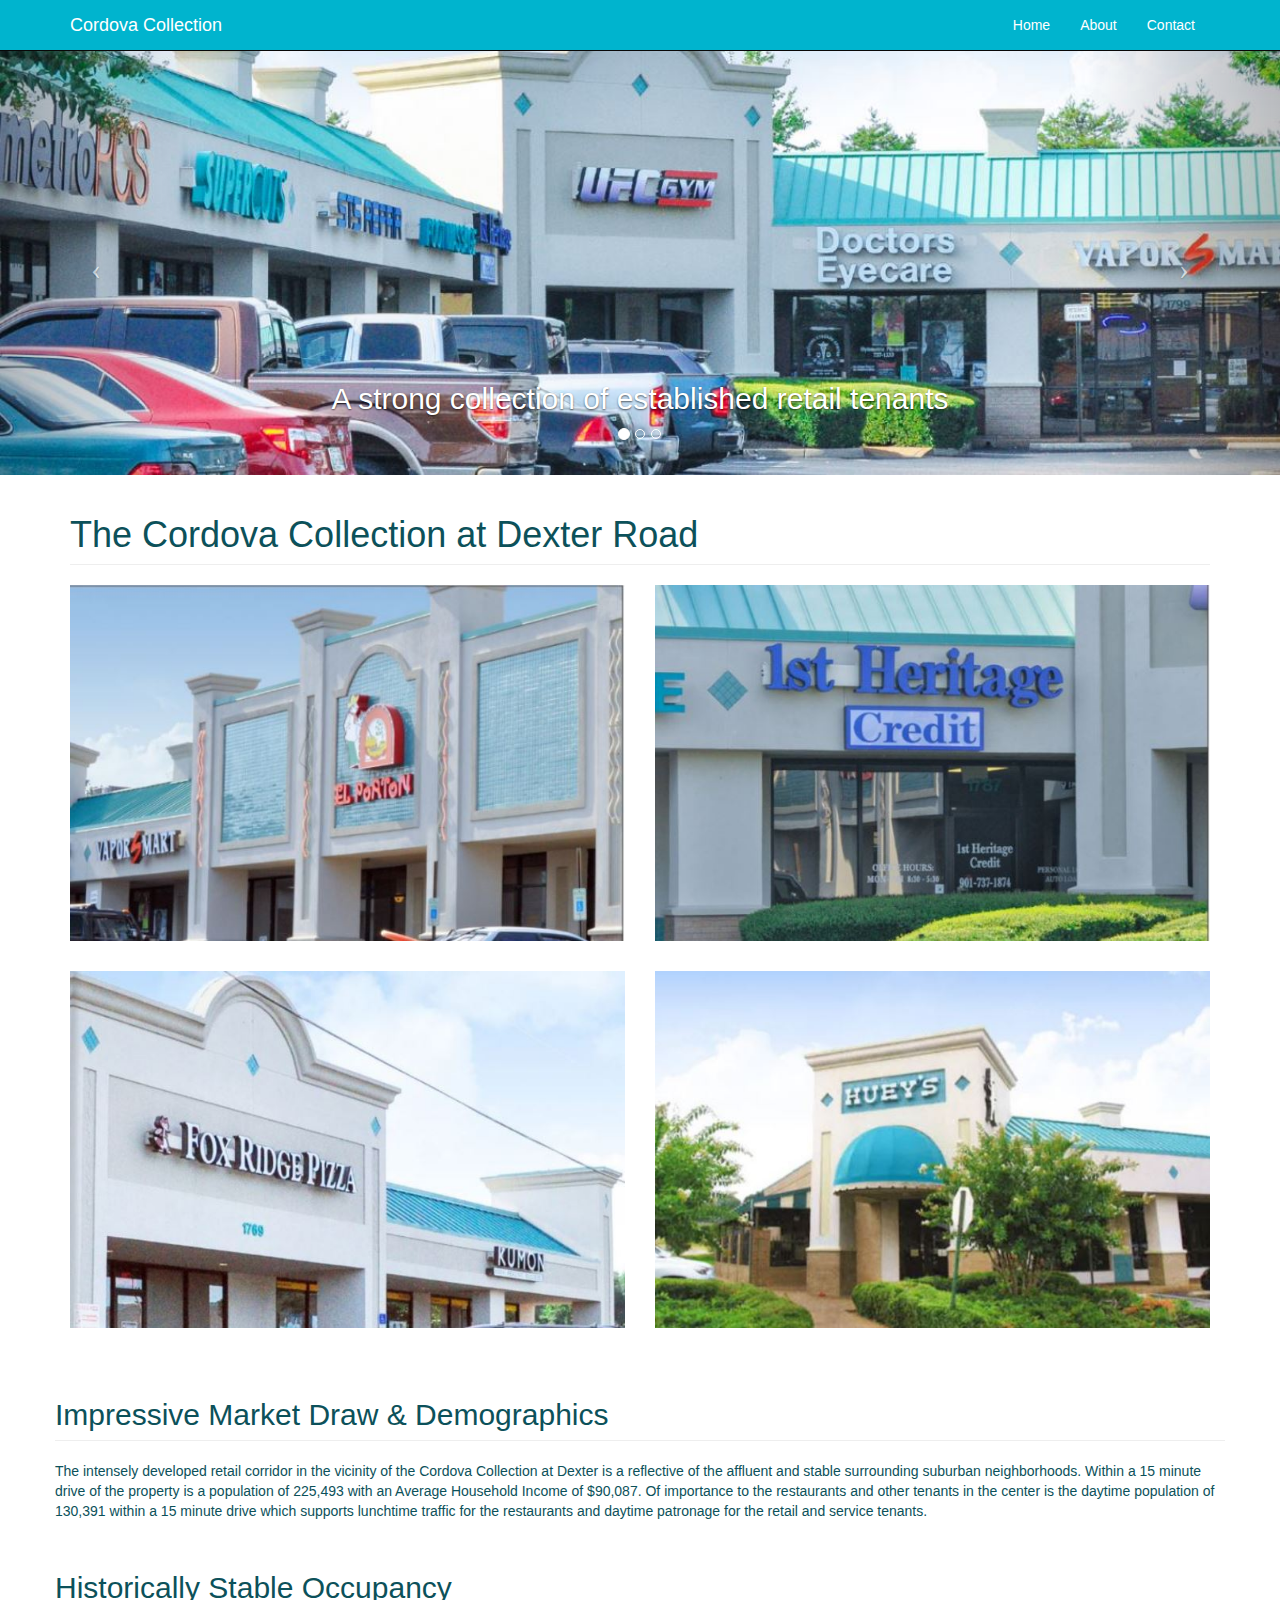
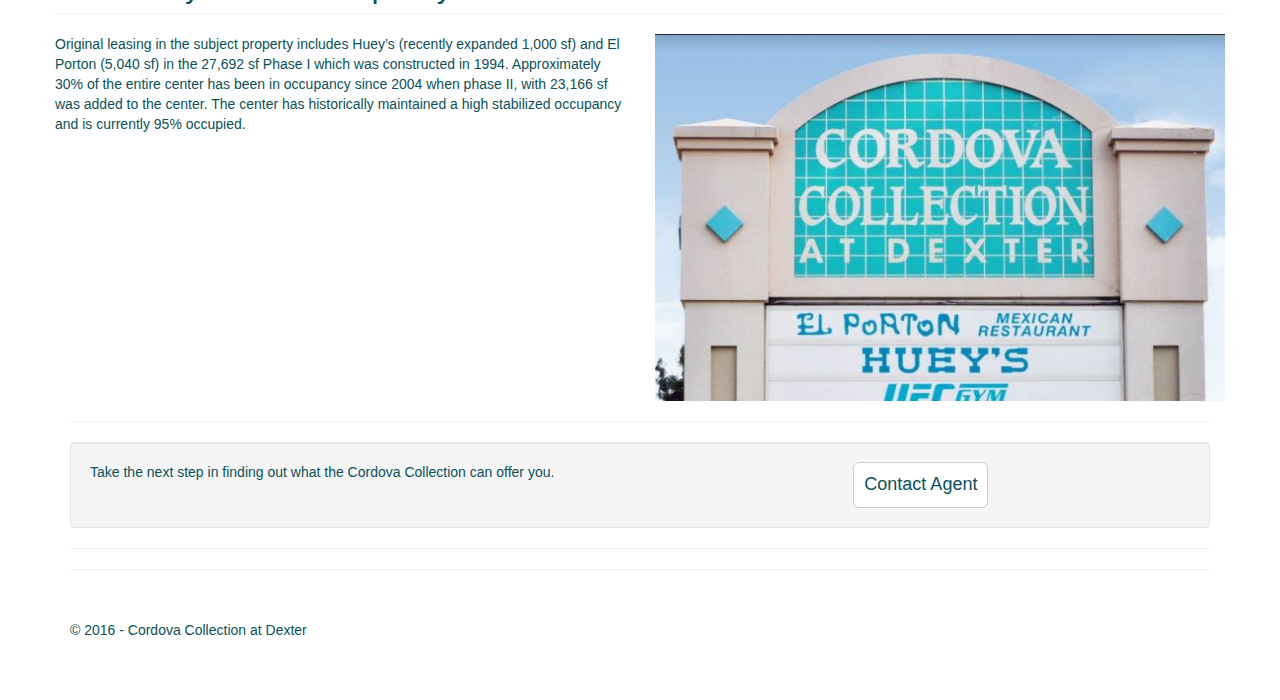
==== index.html @ 503e3f53 "initial commit from existing site" ====
<!DOCTYPE html>
<html>
<head>
    <meta charset="utf-8">
    <meta http-equiv="X-UA-Compatible" content="IE=edge">
    <meta name="viewport" content="width=device-width, initial-scale=1">
    <meta name="description" content="The 53, 925 square Foot, 5 building Cordova Collection at Dexter offers a unique opportunity to acquire a premier retail property at one of the most desirable intersections within the highest income demographic in the Memphis, Tennessee Metropolitan Area.">    
    <title>Cordova Collection at Dexter</title>
    <link href="/Content/bootstrap.css" rel="stylesheet"/>
<link href="/Content/site.css" rel="stylesheet"/>
<link href="/font-awesome/css/font-awesome.min.css" rel="stylesheet"/>

    <script src="/Scripts/modernizr-2.6.2.js"></script>

</head>
<body>
    <!-- Navigation -->
    <nav class="navbar navbar-inverse navbar-fixed-top" role="navigation">
        <div class="container">
            <!-- Brand and toggle get grouped for better mobile display -->
            <div class="navbar-header">
                <button type="button" class="navbar-toggle" data-toggle="collapse" data-target="#bs-example-navbar-collapse-1">
                    <span class="sr-only">Toggle navigation</span>
                    <span class="icon-bar"></span>
                    <span class="icon-bar"></span>
                    <span class="icon-bar"></span>
                </button>
                <a class="navbar-brand" href="/">Cordova Collection</a>
            </div>
            <!-- Collect the nav links, forms, and other content for toggling -->
            <div class="collapse navbar-collapse" id="bs-example-navbar-collapse-1">
                <ul class="nav navbar-nav navbar-right">
                    <li><a href="/index.html">Home</a></li>
                    <li><a href="/about.html">About</a></li>
                    <li><a href="/contact.html">Contact</a></li>           
                </ul>
            </div>
            <!-- /.navbar-collapse -->
        </div>
        <!-- /.container -->
    </nav>

    
    <!-- Header Carousel -->
<header id="myCarousel" class="carousel slide">
    <!-- Indicators -->
    <ol class="carousel-indicators">
        <li data-target="#myCarousel" data-slide-to="0" class="active"></li>
        <li data-target="#myCarousel" data-slide-to="1"></li>
        <li data-target="#myCarousel" data-slide-to="2"></li>
    </ol>
    <!-- Wrapper for slides -->
    <div class="carousel-inner">
        <div class="item active">
            <div class="fill" style="background-image:url('../../Images/carousel1.JPG');"></div>
            <div class="carousel-caption">
                <h2>A strong collection of established retail tenants</h2>
            </div>
        </div>
        <div class="item">
            <div class="fill" style="background-image:url('../../Images/carousel2.JPG');"></div>
            <div class="carousel-caption">
                <h2>Ideally located at Germantown Parkway and Dexter Road</h2>
            </div>
        </div>
        <div class="item">
            <div class="fill" style="background-image:url('../../Images/carousel3.JPG');"></div>
            <div class="carousel-caption">
                <h2>Compelling demographics to support your business success</h2>
            </div>
        </div>
    </div>
    <!-- Controls -->
    <a class="left carousel-control" href="#myCarousel" data-slide="prev">
        <span class="icon-prev"></span>
    </a>
    <a class="right carousel-control" href="#myCarousel" data-slide="next">
        <span class="icon-next"></span>
    </a>
</header>
<!-- Page Content -->
<div class="container">
    <!-- Marketing Icons Section -->
    <div class="row">
        <div class="col-lg-12">
            <h1 class="page-header">
                The Cordova Collection at Dexter Road
            </h1>
        </div>
        <div class="col-md-4 col-sm-6">
            <a href="portfolio-item.html">
                <img class="img-responsive img-portfolio img-hover" src="/Images/elporton.JPG" alt="">
            </a>
        </div>
        <div class="col-md-4 col-sm-6">
            <a href="portfolio-item.html">
                <img class="img-responsive img-portfolio img-hover" src="/Images/firstheritage.JPG" alt="">
            </a>
        </div>
        <div class="col-md-4 col-sm-6">
            <a href="portfolio-item.html">
                <img class="img-responsive img-portfolio img-hover" src="/Images/fox ridge.JPG" alt="">
            </a>
        </div>
        <div class="col-md-4 col-sm-6">
            <a href="portfolio-item.html">
                <img class="img-responsive img-portfolio img-hover" src="/Images/hueys.JPG" alt="">
            </a>
        </div>
    </div>
    <!-- /.row -->

    <!-- Features Section -->
    <div class="row">
        <div class="row">
            <div class="col-lg-12">
                <h2 class="page-header">Impressive Market Draw & Demographics</h2>
            </div>
            <div class="col-md-12">
                <p>The intensely developed retail corridor in the vicinity of the Cordova Collection at Dexter is a reflective of the affluent and stable surrounding suburban neighborhoods. Within a 15 minute drive of the property is a population of 225,493 with an Average Household Income of $90,087. Of importance to the restaurants and other tenants in the center is the daytime population of 130,391 within a 15 minute drive which supports lunchtime traffic for the restaurants and daytime patronage for the retail and service tenants.</p>
            </div>
        </div>
        <div class="row">
            <div class="col-lg-12">
                <h2 class="page-header">Historically Stable Occupancy</h2>
            </div>
            <div class="col-md-6">
                <p>Original leasing in the subject property includes Huey’s (recently expanded 1,000 sf) and El Porton (5,040 sf) in the 27,692 sf Phase I which was constructed in 1994. Approximately 30% of the entire center has been in occupancy since 2004 when phase II, with 23,166 sf was added to the center. The center has historically maintained a high stabilized occupancy and is currently 95% occupied.</p>
            </div>
            <div class="col-md-6">
                <img class="img-responsive" src="/Images/sign.JPG" alt="">
            </div>
        </div>
    </div>
    <!-- /.row -->
    <hr>

            <!-- Call to Action Section -->
        <div class="well">
            <div class="row">
                <div class="col-md-8">
                    <p>Take the next step in finding out what the Cordova Collection can offer you.</p>
                </div>
                <div class="col-md-4">
                    <a class="btn btn-lg btn-default btn-block" href="/contact.html"> Contact Agent </a>
                </div>
            </div>
        </div>

        <hr>

    <hr>
    <!-- Footer -->
    <footer>
        <div class="row">
            <div class="col-lg-12">
                <p>&copy; 2016 - Cordova Collection at Dexter</p>
            </div>
        </div>
    </footer>

</div>




    <script src="/Scripts/jquery.js"></script>

    <script src="/Scripts/bootstrap.js"></script>
<script src="/Scripts/respond.js"></script>    
    <script type="text/javascript">
    $('.carousel').carousel({
        interval: 5000 //changes the speed
    })
    </script>      

</body>
</html>
---- Content/site.css ----
/*!
 * Start Bootstrap - Modern Business (http://startbootstrap.com/)
 * Copyright 2013-2016 Start Bootstrap
 * Licensed under MIT (https://github.com/BlackrockDigital/startbootstrap/blob/gh-pages/LICENSE)
 */

/* Global Styles */

html,
body {
    height: 100%;
}

body {
    padding-top: 50px; /* Required padding for .navbar-fixed-top. Remove if using .navbar-static-top. Change if height of navigation changes. */
}

.btn-lg {
    margin: 0px 10px;
}

.navbar-inverse {
    background-color: #00B4CE;
    color: #ffffff;
}

.img-portfolio {
    margin-bottom: 30px;
}

.img-hover:hover {
    opacity: 0.8;
}

/* Home Page Carousel */

header.carousel {
    height: 50%;
}

header.carousel .item,
header.carousel .item.active,
header.carousel .carousel-inner {
    height: 100%;
}

header.carousel .fill {
    width: 100%;
    height: 100%;
    background-position: center;
    background-size: cover;
}

/* 404 Page Styles */

.error-404 {
    font-size: 100px;
}

/* Pricing Page Styles */

.price {
    display: block;
    font-size: 50px;
    line-height: 50px;
}

.price sup {
    top: -20px;
    left: 2px;
    font-size: 20px;
}

.period {
    display: block;
    font-style: italic;
}

/* Footer Styles */

footer {
    margin: 50px 0;
}

/* Responsive Styles */

@media(max-width:991px) {
    .customer-img,
    .img-related {
        margin-bottom: 30px;
    }
}

@media(max-width:767px) {
    .img-portfolio {
        margin-bottom: 15px;
    }

    header.carousel .carousel {
        height: 70%;
    }
}
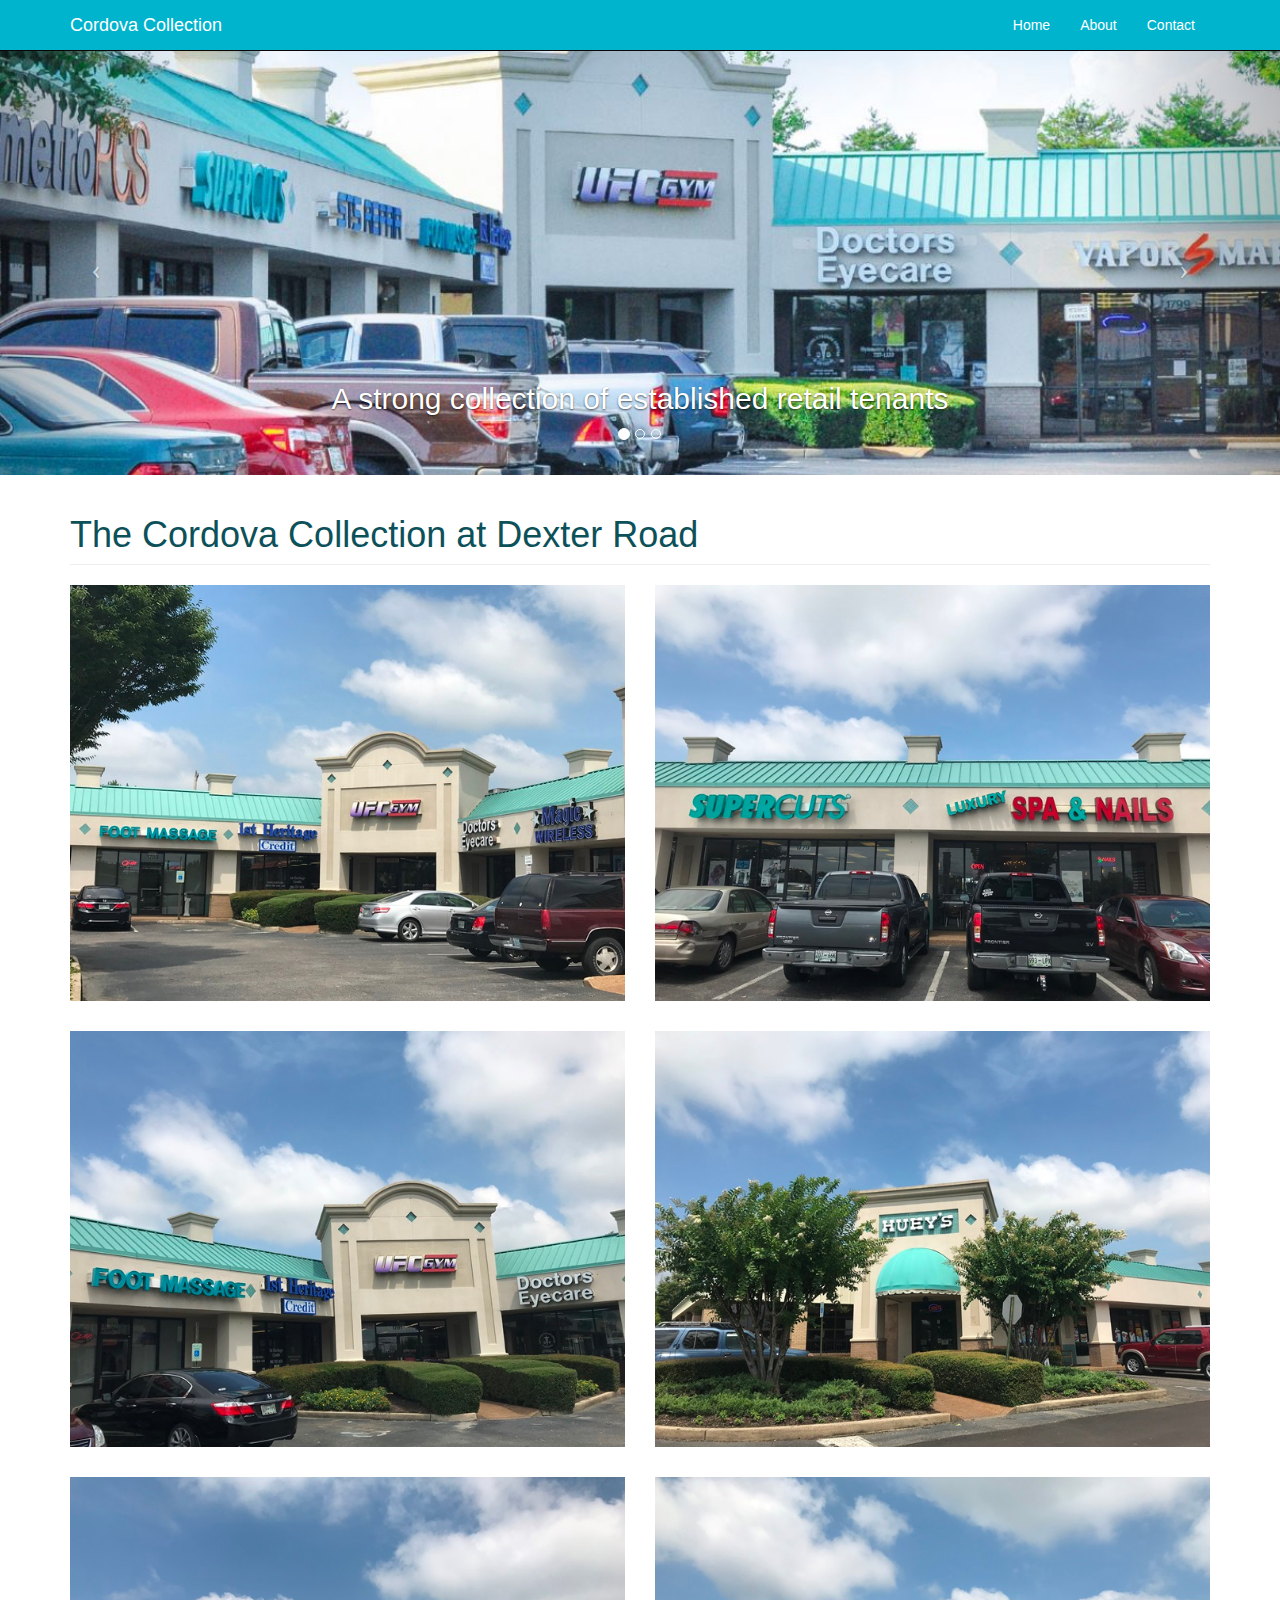
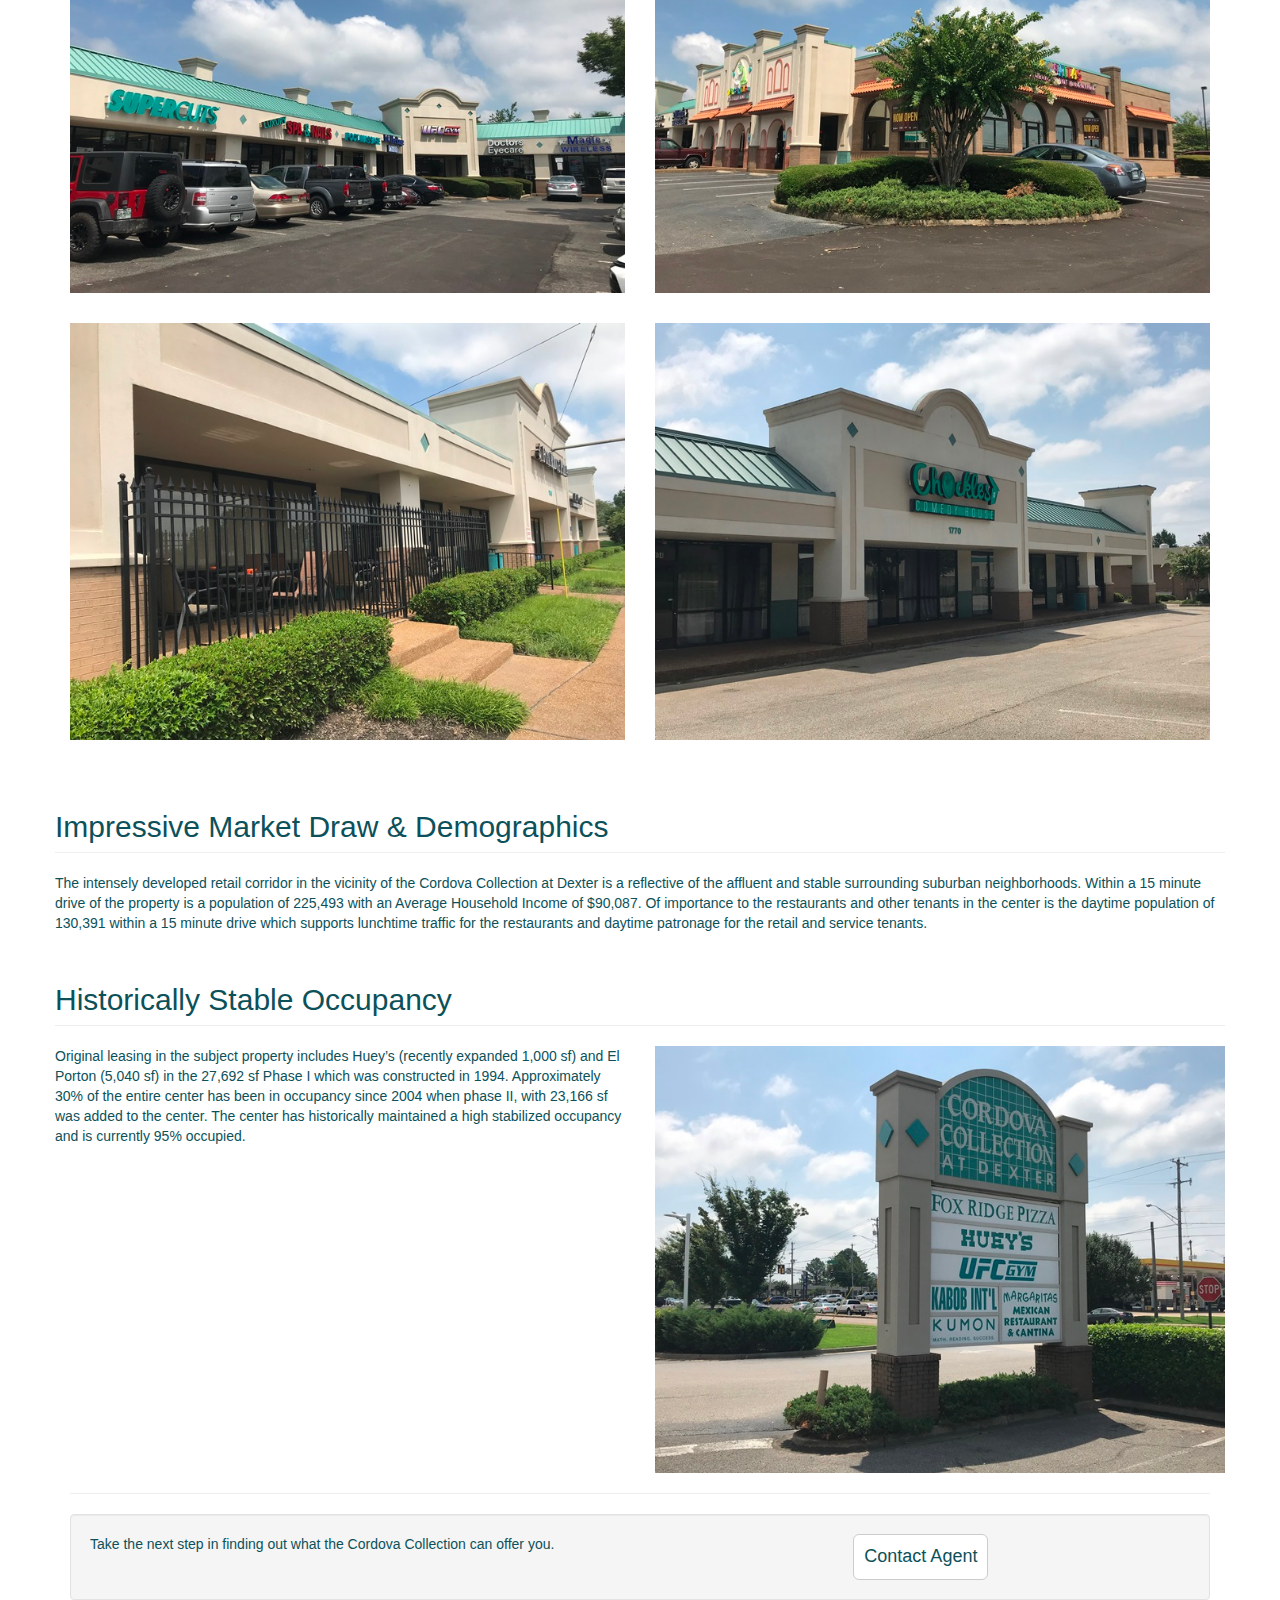
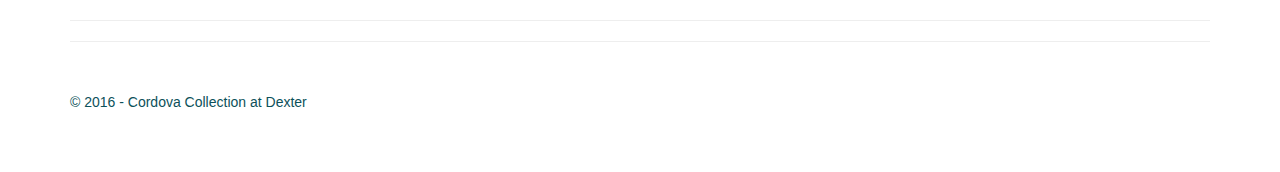
==== commit 9192b640: "added new images and scripted display" ====
--- a/index.html
+++ b/index.html
@@ -82,32 +82,12 @@
 <!-- Page Content -->
 <div class="container">
     <!-- Marketing Icons Section -->
-    <div class="row">
+    <div class="row" id="portfolio-pics">
         <div class="col-lg-12">
             <h1 class="page-header">
                 The Cordova Collection at Dexter Road
             </h1>
-        </div>
-        <div class="col-md-4 col-sm-6">
-            <a href="portfolio-item.html">
-                <img class="img-responsive img-portfolio img-hover" src="/Images/elporton.JPG" alt="">
-            </a>
-        </div>
-        <div class="col-md-4 col-sm-6">
-            <a href="portfolio-item.html">
-                <img class="img-responsive img-portfolio img-hover" src="/Images/firstheritage.JPG" alt="">
-            </a>
-        </div>
-        <div class="col-md-4 col-sm-6">
-            <a href="portfolio-item.html">
-                <img class="img-responsive img-portfolio img-hover" src="/Images/fox ridge.JPG" alt="">
-            </a>
-        </div>
-        <div class="col-md-4 col-sm-6">
-            <a href="portfolio-item.html">
-                <img class="img-responsive img-portfolio img-hover" src="/Images/hueys.JPG" alt="">
-            </a>
-        </div>
+        </div>        
     </div>
     <!-- /.row -->
 
@@ -161,20 +141,10 @@
     </footer>
 
 </div>
-
-
-
-
     <script src="/Scripts/jquery.js"></script>
-
     <script src="/Scripts/bootstrap.js"></script>
-<script src="/Scripts/respond.js"></script>    
-    <script type="text/javascript">
-    $('.carousel').carousel({
-        interval: 5000 //changes the speed
-    })
-    </script>      
-
+    <script src="/Scripts/respond.js"></script>    
+    <script src="/Scripts/script.js"></script>      
 </body>
 </html>
     